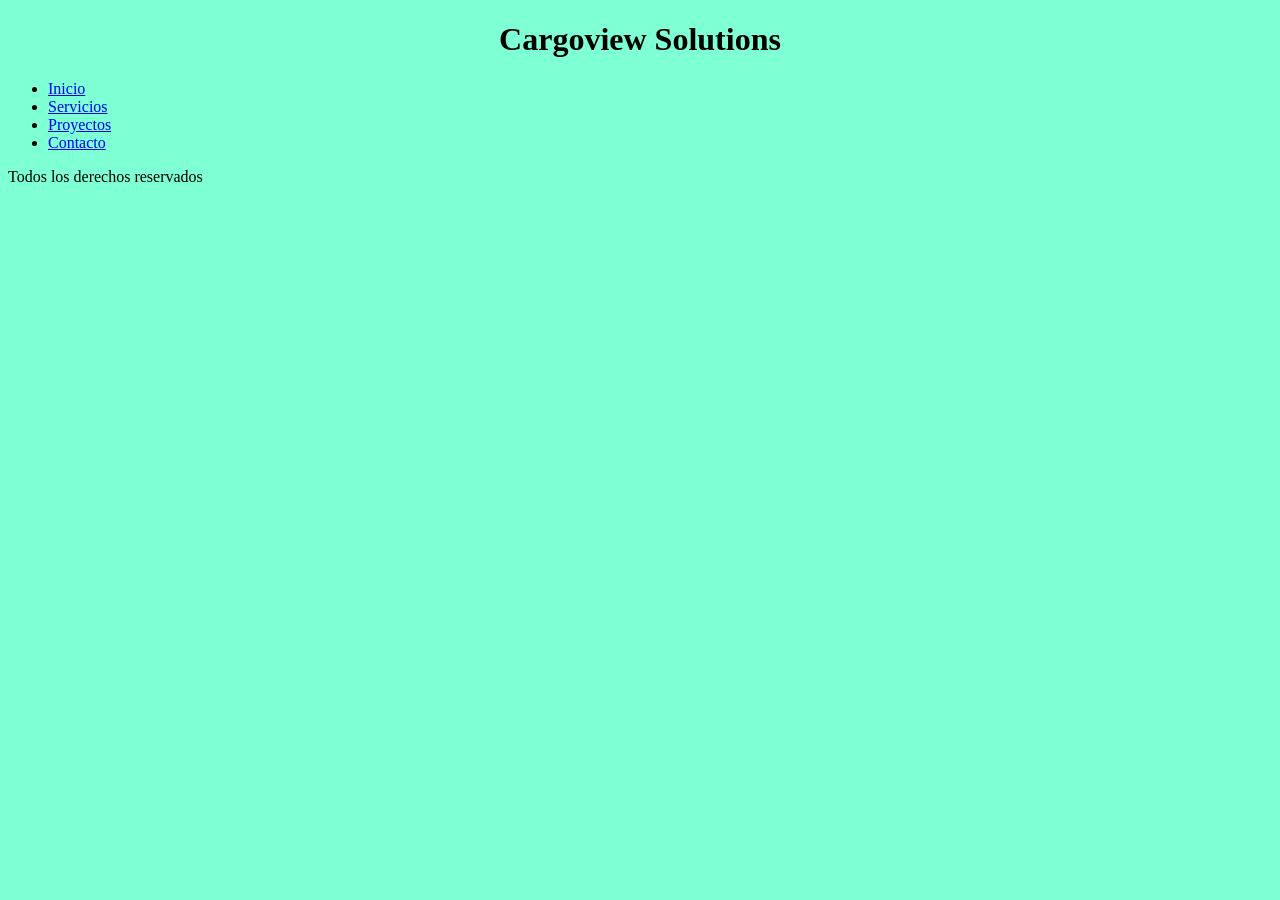
==== index.html @ d5a67017 "Add files via upload" ====
<!DOCTYPE html>
<html lang="es">
<head>
    <meta charset="UTF-8">
    <meta name="viewport" content="width=device-width, initial-scale=1.0">
    <title>Cargoview Solutions</title>
    <link rel="stylesheet" href="estilo.css">
</head>
<body>
    <header>
        <h1 style="text-align: center;"> Cargoview Solutions</h1>
        <nav>
            <UL>
                <li> <a href="index.html">Inicio</a></li>
                <li> <a href="servicios.html">Servicios</a></li>
                <li> <a href="proyectos.html">Proyectos</a></li>
                <li> <a href="contacto.html">Contacto</a></li>
            </UL>
        </nav>
    </header>
    <main>
    </main>
    <footer>
        <p>Todos los derechos reservados</p>
    </footer>
</body>
</html>
---- estilo.css ----
body{
    background-color: aquamarine;
 }
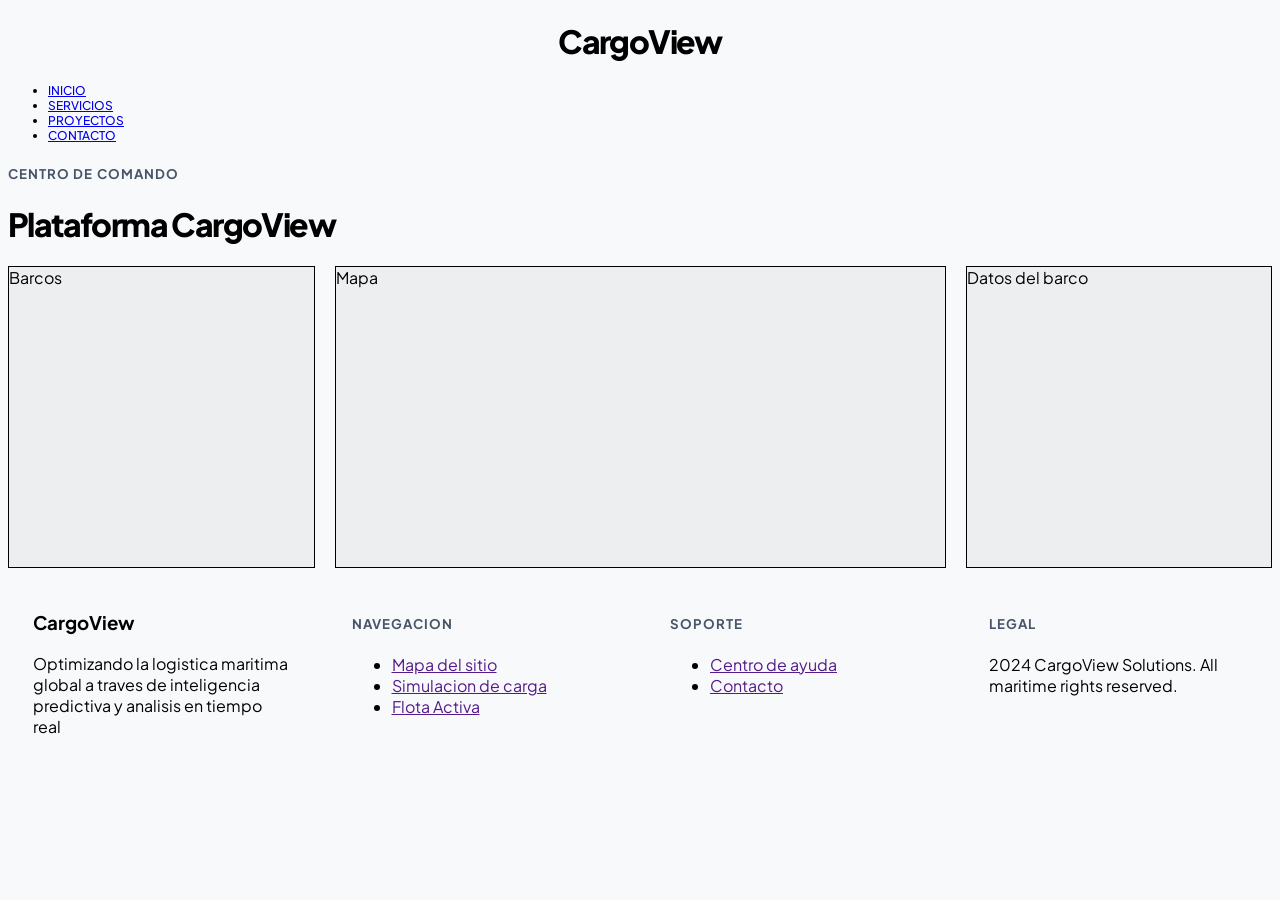
==== commit b3f4f57a: "avances en index, footer y header, estilos ya definidos" ====
--- a/index.html
+++ b/index.html
@@ -4,24 +4,61 @@
     <meta charset="UTF-8">
     <meta name="viewport" content="width=device-width, initial-scale=1.0">
     <title>Cargoview Solutions</title>
-    <link rel="stylesheet" href="estilo.css">
+    <link rel="stylesheet" href="estilos/estilo.css">
 </head>
 <body>
     <header>
-        <h1 style="text-align: center;"> Cargoview Solutions</h1>
+        <h1 style="text-align: center;"> CargoView </h1>
         <nav>
-            <UL>
+            <ul class ='nav-links'>
                 <li> <a href="index.html">Inicio</a></li>
                 <li> <a href="servicios.html">Servicios</a></li>
                 <li> <a href="proyectos.html">Proyectos</a></li>
                 <li> <a href="contacto.html">Contacto</a></li>
-            </UL>
+            </ul>
         </nav>
     </header>
-    <main>
+    <main id = "main">
+        <h5>CENTRO DE COMANDO</h5>
+        <h1>Plataforma CargoView</h1>
+
+        <div class = "contenedor-principal">
+            <div style="width: 25%; height: 300px;" class = "contenedor">
+                Barcos
+            </div>    
+            <div style="width: 50%; height: 300px;" class = "contenedor-mapa">
+                Mapa
+            </div>  
+            <div style="width: 25%; height: 300px;" class = "contenedor">
+                Datos del barco
+            </div>      
+        </div>
     </main>
-    <footer>
-        <p>Todos los derechos reservados</p>
+    <footer id = "footer">
+        <div>
+            <h3>CargoView</h3>
+            <p>Optimizando la logistica maritima global a traves de inteligencia predictiva y analisis en tiempo real</p>
+        </div>
+        <div>
+            <h5>NAVEGACION</h5>
+            <ul>
+                <li><a href ="">Mapa del sitio</a></li>
+                <li><a href ="">Simulacion de carga</a></li>
+                <li><a href ="">Flota Activa</a></li>
+            </ul>
+        </div>
+        <div>
+            <h5>SOPORTE</h5>
+            <ul>
+                <li><a href ="">Centro de ayuda</a></li>
+                <li><a href ="">Contacto</a></li>
+            </ul>
+        </div>
+        <div>
+            <h5>LEGAL</h5>
+            <p>2024 CargoView Solutions. All maritime rights reserved.</p>
+        </div>
+        
     </footer>
 </body>
 </html>
--- a/estilos/estilo.css
+++ b/estilos/estilo.css
@@ -0,0 +1,96 @@
+@import url('https://fonts.googleapis.com/css2?family=Plus+Jakarta+Sans:wght@400;500;600;700;800&display=swap');
+
+/* variables de los colores que se van a usar en la aplicacion */
+:root {
+    --primario: #002147;
+    --secundario: #003366;
+    --tercero: #28a745;
+    --neutral: #475569;
+    --neutral-bg: #eceef0;
+    --blanco: #ffffff;
+    --blanco-nieve: #f8f9fb;
+    --negro: #000000;
+}
+
+body {
+  font-family: 'Plus Jakarta Sans', sans-serif;
+  background-color: var(--blanco-nieve);
+}
+
+footer {
+    display: grid;
+    grid-template-columns: repeat(4, 1fr);
+    grid-gap: 60px;
+    height: 200px;
+    padding: 25px;
+}
+
+h1, h2 {
+  font-weight: 800; 
+  letter-spacing: -0.05em;
+}
+
+h5 {
+    font-weight: 700;
+    letter-spacing: 0.08em;
+    color: var(--neutral);
+    opacity: 100%;
+}
+
+.nav-links, .label {
+  font-weight: 500;
+  text-transform: uppercase;
+  font-size: 0.75rem; 
+}
+
+.contenedor-principal {
+    display: flex;
+    width: 100%;
+    justify-content: space-evenly;
+    gap: 20px;
+}
+
+.contenedor, .contenedor-mapa {
+    border: 1px solid black;
+    background-color: var(--neutral-bg);
+}
+
+.boton {
+    display: inline-block;
+    padding: 10px 16px;
+    border-radius: 8px;
+    border: 1px solid transparent;
+    font-weight: 600;
+    text-decoration: none;
+    cursor: pointer;
+}
+
+.boton-primario {
+    background-color: var(--primario);
+    color: var(--blanco);
+    border-color: var(--primario);
+}
+
+.boton-secundario {
+    background-color: var(--secundario);
+    color: var(--blanco);
+    border-color: var(--secundario);
+}
+
+.boton-tercero {
+    background-color: var(--tercero);
+    color: var(--blanco);
+    border-color: var(--tercero);
+}
+
+.boton-neutral {
+    background-color: var(--neutral);
+    color: var(--blanco);
+    border-color: var(--neutral);
+}
+
+.boton-bordeado {
+    background-color: transparent;
+    color: var(--primario);
+    border-color: var(--primario);
+}
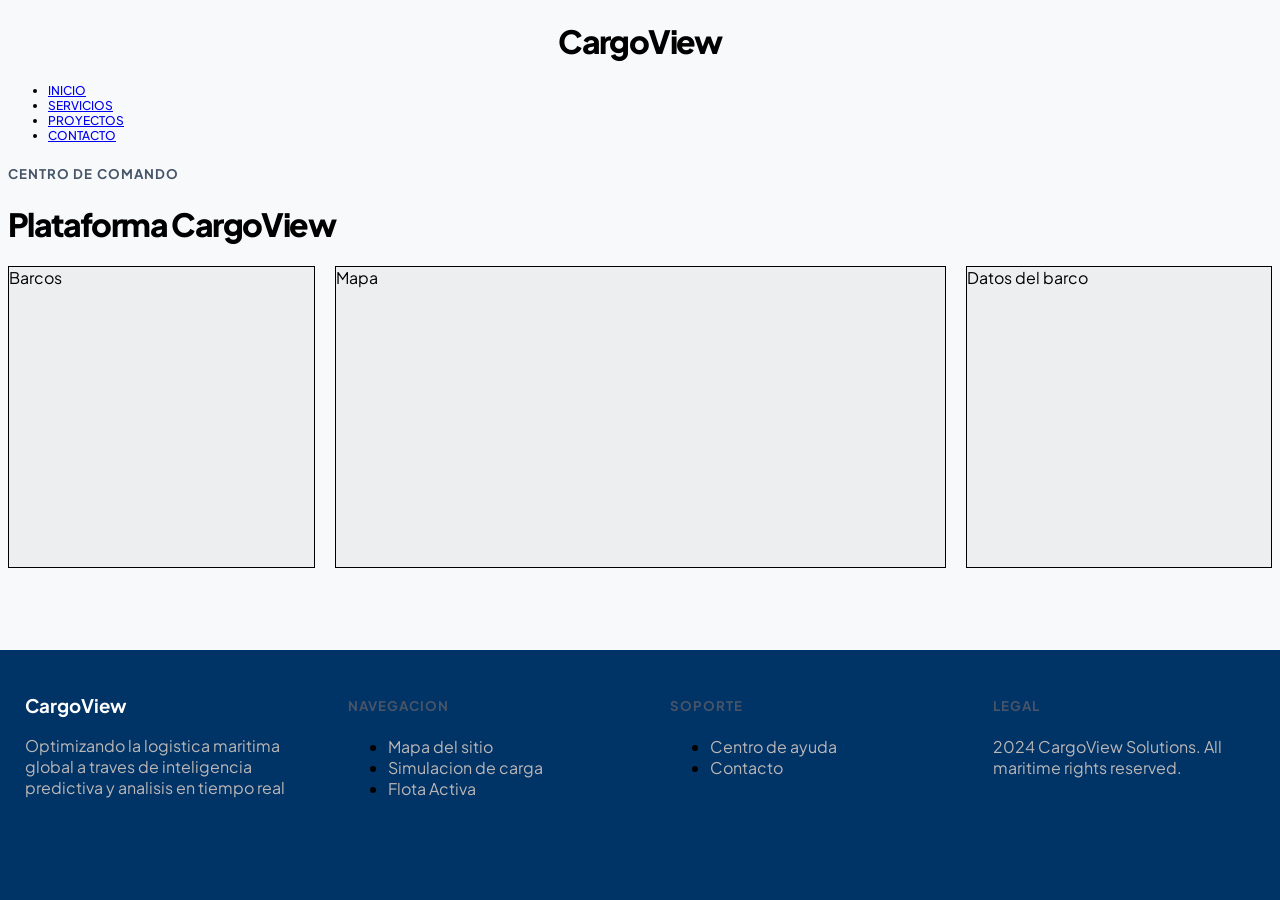
==== commit a59c2106: "Add files via upload" ====
--- a/index.html
+++ b/index.html
@@ -5,6 +5,7 @@
     <meta name="viewport" content="width=device-width, initial-scale=1.0">
     <title>Cargoview Solutions</title>
     <link rel="stylesheet" href="estilos/estilo.css">
+    <link rel="stylesheet" href="https://cdnjs.cloudflare.com/ajax/libs/font-awesome/6.5.0/css/all.min.css">
 </head>
 <body>
     <header>
@@ -42,16 +43,16 @@
         <div>
             <h5>NAVEGACION</h5>
             <ul>
-                <li><a href ="">Mapa del sitio</a></li>
-                <li><a href ="">Simulacion de carga</a></li>
-                <li><a href ="">Flota Activa</a></li>
+                <li><a id="pie" href ="">Mapa del sitio</a></li>
+                <li><a id="pie"  href ="">Simulacion de carga</a></li>
+                <li><a id="pie"  href ="">Flota Activa</a></li>
             </ul>
         </div>
         <div>
             <h5>SOPORTE</h5>
             <ul>
-                <li><a href ="">Centro de ayuda</a></li>
-                <li><a href ="">Contacto</a></li>
+                <li><a id="pie" href ="">Centro de ayuda</a></li>
+                <li><a  id="pie" href ="">Contacto</a></li>
             </ul>
         </div>
         <div>
--- a/estilos/estilo.css
+++ b/estilos/estilo.css
@@ -18,11 +18,15 @@
 }
 
 footer {
-    display: grid;
+    background-color:  #003366;
+    display:grid;
     grid-template-columns: repeat(4, 1fr);
     grid-gap: 60px;
     height: 200px;
     padding: 25px;
+    position: fixed;
+    bottom: 0%;
+    left: 0%;
 }
 
 h1, h2 {
@@ -36,6 +40,9 @@
     color: var(--neutral);
     opacity: 100%;
 }
+h3{ color: var(--blanco);}
+p
+{color: rgb(187, 183, 183)}
 
 .nav-links, .label {
   font-weight: 500;
@@ -93,4 +100,70 @@
     background-color: transparent;
     color: var(--primario);
     border-color: var(--primario);
-}+}
+#pie{color: rgb(187, 183, 183);
+    text-decoration: none;
+    
+}
+.contenedor1{
+height: 300px; 
+background-image:linear-gradient(rgba(0,0,0,0.5), rgba(0,0,0,0.5)), url(https://img.freepik.com/foto-gratis/edificios-ciudad-reflejo-atardecer_23-2152013752.jpg?semt=ais_incoming&w=740&q=80); 
+background-size: cover;
+margin-left: 20px;
+width: 33.33%;
+
+}
+.contenedor2{
+width: 33.33%; 
+height: 700px; 
+background-color: white;
+}
+.contenedor3{
+    width: 33.33%; 
+height: 700px; 
+background-color:#003366;
+}
+.direccion{
+    font-weight: 600;  
+     margin-left: 20px;
+     margin-right: 10px;
+     color: rgb(120, 255, 232); 
+     margin-top:30px;
+      text-align: center;}
+    
+.atencion{
+color: rgb(255, 255, 255);
+margin-top: 70px;
+text-align: center;
+}
+.dias{font-weight: 600; 
+     margin-left: 10px;
+     margin-right: 10px;color: rgb(120, 255, 232);
+      margin-top:5px; 
+      text-align: center;}
+
+.titu{ margin-left: 10px; 
+        color: white;  
+        font-weight: 500;
+        text-align: center;
+    
+    
+    }
+.subtitu{margin-left: 10px; 
+    color: whitesmoke;
+    margin-top: 40px;
+
+}  
+    
+.datos{margin-left: 10px;
+    margin-right: 10px;
+    color: aqua; 
+    margin-top:0px;}
+.cede{color: rgb(255, 255, 255); 
+    margin-top: 30px; 
+    text-align: center;} 
+.texto{color: #000000;}      
+i{
+    margin-right: 10px;
+    color: aqua;
+} 
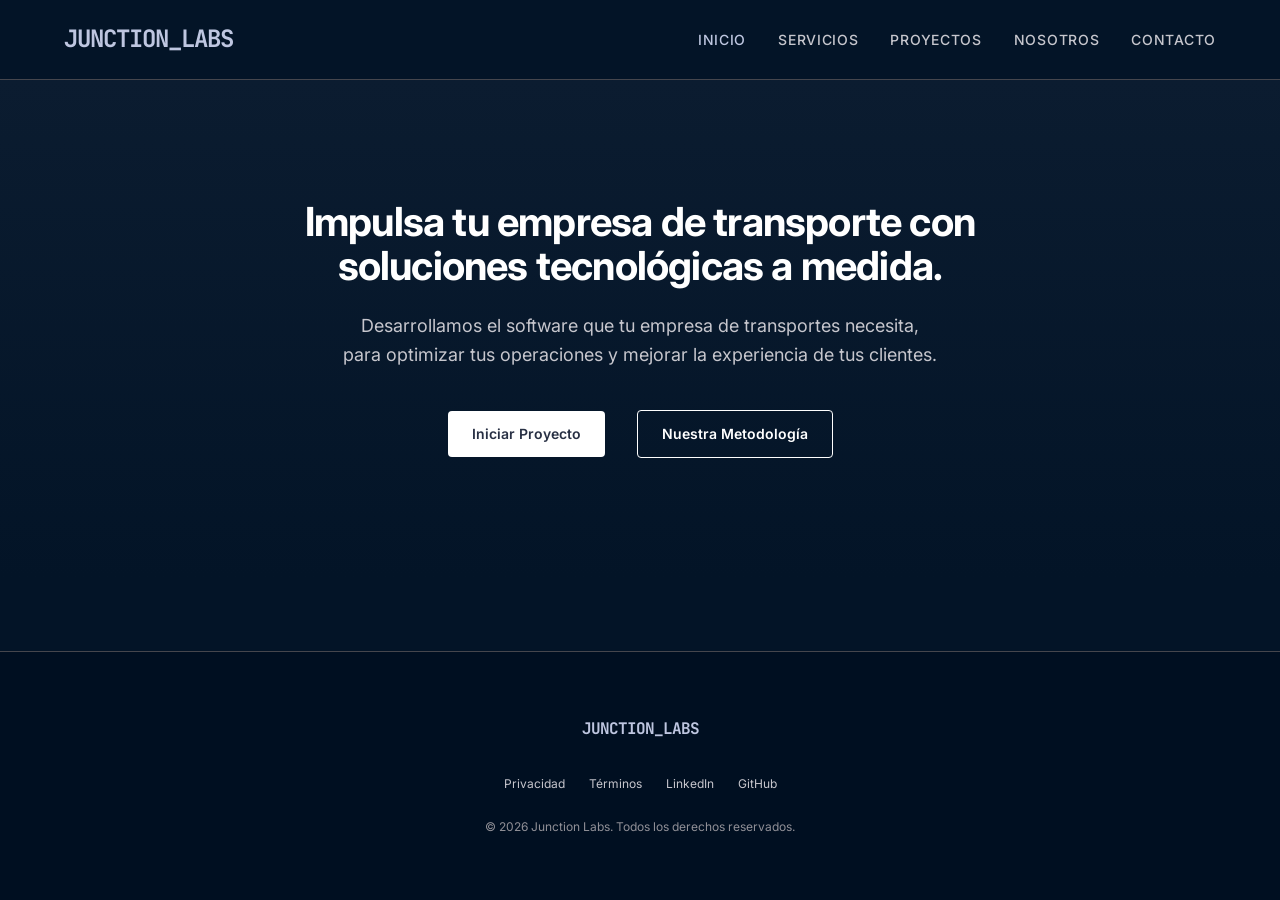
==== commit f91338fe: "refactor consultora junction_labs" ====
--- a/index.html
+++ b/index.html
@@ -1,65 +1,63 @@
-<!DOCTYPE html>
-<html lang="es">
-<head>
-    <meta charset="UTF-8">
-    <meta name="viewport" content="width=device-width, initial-scale=1.0">
-    <title>Cargoview Solutions</title>
-    <link rel="stylesheet" href="estilos/estilo.css">
-    <link rel="stylesheet" href="https://cdnjs.cloudflare.com/ajax/libs/font-awesome/6.5.0/css/all.min.css">
-</head>
-<body>
-    <header>
-        <h1 style="text-align: center;"> CargoView </h1>
-        <nav>
-            <ul class ='nav-links'>
-                <li> <a href="index.html">Inicio</a></li>
-                <li> <a href="servicios.html">Servicios</a></li>
-                <li> <a href="proyectos.html">Proyectos</a></li>
-                <li> <a href="contacto.html">Contacto</a></li>
-            </ul>
-        </nav>
-    </header>
-    <main id = "main">
-        <h5>CENTRO DE COMANDO</h5>
-        <h1>Plataforma CargoView</h1>
-
-        <div class = "contenedor-principal">
-            <div style="width: 25%; height: 300px;" class = "contenedor">
-                Barcos
-            </div>    
-            <div style="width: 50%; height: 300px;" class = "contenedor-mapa">
-                Mapa
-            </div>  
-            <div style="width: 25%; height: 300px;" class = "contenedor">
-                Datos del barco
-            </div>      
-        </div>
-    </main>
-    <footer id = "footer">
-        <div>
-            <h3>CargoView</h3>
-            <p>Optimizando la logistica maritima global a traves de inteligencia predictiva y analisis en tiempo real</p>
-        </div>
-        <div>
-            <h5>NAVEGACION</h5>
-            <ul>
-                <li><a id="pie" href ="">Mapa del sitio</a></li>
-                <li><a id="pie"  href ="">Simulacion de carga</a></li>
-                <li><a id="pie"  href ="">Flota Activa</a></li>
-            </ul>
-        </div>
-        <div>
-            <h5>SOPORTE</h5>
-            <ul>
-                <li><a id="pie" href ="">Centro de ayuda</a></li>
-                <li><a  id="pie" href ="">Contacto</a></li>
-            </ul>
-        </div>
-        <div>
-            <h5>LEGAL</h5>
-            <p>2024 CargoView Solutions. All maritime rights reserved.</p>
-        </div>
-        
-    </footer>
-</body>
-</html>
+<!DOCTYPE html>
+<html lang="es">
+
+<head>
+    <meta charset="UTF-8">
+    <meta name="viewport" content="width=device-width, initial-scale=1.0">
+    <title>Junction Labs | Soluciones Web Esenciales</title>
+    <meta name="description" content="Consultoría de desarrollo web">
+    <link rel="stylesheet" href="estilos/estilo.css">
+    <link rel="stylesheet" href="https://cdnjs.cloudflare.com/ajax/libs/font-awesome/6.5.0/css/all.min.css">
+</head>
+
+<body>
+    <header>
+        <div class="container" style="display: flex; justify-content: space-between; align-items: center; width: 100%;">
+            <div class="logo" style="pointer-events:none;">JUNCTION_LABS</div>
+            <nav>
+                <ul class='nav-links'>
+                    <li><a href="index.html" class="active">Inicio</a></li>
+                    <li><a href="servicios.html">Servicios</a></li>
+                    <li><a href="proyectos.html">Proyectos</a></li>
+                    <li><a href="nosotros.html">Nosotros</a></li>
+                    <li><a href="contacto.html">Contacto</a></li>
+                </ul>
+            </nav>
+        </div>
+    </header>
+
+    <main>
+        <section class="hero hero-content">
+            <div class="container" style="width: 60%;">
+                <h1>Impulsa tu empresa de transporte con soluciones tecnológicas a medida.</h1>
+                <p>Desarrollamos el software que tu empresa de transportes necesita, para optimizar tus operaciones y
+                    mejorar la experiencia de tus clientes.</p>
+                <div class="hero-actions">
+                    <a href="contacto.html" class="btn btn-primary">Iniciar Proyecto</a>
+                    <a href="servicios.html" class="btn btn-secondary">Nuestra Metodología</a>
+                </div>
+            </div>
+            <div class="container" style="width: 40%;">
+                <div class="hero-image"
+                    style="background: url('imagenes/hero.png') center/cover; height: 300px; border-radius: 4px; border: 1px solid var(--color-outline-variant);">
+                </div>
+            </div>
+        </section>
+    </main>
+
+    <footer>
+        <div class="container">
+            <div class="logo" style="margin-bottom: 32px; font-size: 1rem;">JUNCTION_LABS</div>
+            <div class="footer-links">
+                <a href="#">Privacidad</a>
+                <a href="#">Términos</a>
+                <a href="#">LinkedIn</a>
+                <a href="#">GitHub</a>
+            </div>
+            <p style="font-size: 0.75rem; color: var(--color-outline);">© 2026 Junction Labs. Todos los derechos
+                reservados.</p>
+        </div>
+    </footer>
+</body>
+
+</html>
--- a/estilos/estilo.css
+++ b/estilos/estilo.css
@@ -1,169 +1,269 @@
-@import url('https://fonts.googleapis.com/css2?family=Plus+Jakarta+Sans:wght@400;500;600;700;800&display=swap');
-
-/* variables de los colores que se van a usar en la aplicacion */
-:root {
-    --primario: #002147;
-    --secundario: #003366;
-    --tercero: #28a745;
-    --neutral: #475569;
-    --neutral-bg: #eceef0;
-    --blanco: #ffffff;
-    --blanco-nieve: #f8f9fb;
-    --negro: #000000;
+@import url('https://fonts.googleapis.com/css2?family=Inter:wght@400;500;600;700&family=JetBrains+Mono:wght@500&display=swap');
+@import url('paleta.css');
+
+* {
+    margin: 0;
+    padding: 0;
+    box-sizing: border-box;
 }
 
 body {
-  font-family: 'Plus Jakarta Sans', sans-serif;
-  background-color: var(--blanco-nieve);
+    font-family: 'Inter', sans-serif;
+    background-color: var(--color-background);
+    color: var(--color-on-background);
+    line-height: 1.6;
+    overflow-x: hidden;
+    min-height: 100vh;
+    display: flex;
+    flex-direction: column;
+}
+
+.container {
+    max-width: 1200px;
+    margin: 0 auto;
+    padding: 0 24px;
+}
+
+/* 
+tama;os para la pantalla completa
+10vh header
+75vh main
+15vh footer */
+
+header {
+    min-height: 80px;
+    display: flex;
+    align-items: center;
+    justify-content: space-between;
+    border-bottom: 1px solid var(--color-outline-variant);
+    background-color: var(--color-surface);
+}
+
+/* flex 1 sirve mas que definir altos fijos ya que 
+estira el modulo hasta el footer siempre*/
+
+main {
+    flex: 1;
 }
 
 footer {
-    background-color:  #003366;
-    display:grid;
-    grid-template-columns: repeat(4, 1fr);
-    grid-gap: 60px;
-    height: 200px;
-    padding: 25px;
-    position: fixed;
-    bottom: 0%;
-    left: 0%;
-}
-
-h1, h2 {
-  font-weight: 800; 
-  letter-spacing: -0.05em;
-}
-
-h5 {
+    padding: 64px 0;
+    border-top: 1px solid var(--color-outline-variant);
+    background-color: var(--color-surface-container-lowest);
+    text-align: center;
+}
+
+.logo {
+    font-family: 'JetBrains Mono', monospace;
+    font-size: 1.5rem;
     font-weight: 700;
-    letter-spacing: 0.08em;
-    color: var(--neutral);
-    opacity: 100%;
-}
-h3{ color: var(--blanco);}
-p
-{color: rgb(187, 183, 183)}
-
-.nav-links, .label {
-  font-weight: 500;
-  text-transform: uppercase;
-  font-size: 0.75rem; 
-}
-
-.contenedor-principal {
-    display: flex;
-    width: 100%;
-    justify-content: space-evenly;
-    gap: 20px;
-}
-
-.contenedor, .contenedor-mapa {
-    border: 1px solid black;
-    background-color: var(--neutral-bg);
-}
-
-.boton {
+    color: var(--color-primary);
+    letter-spacing: -1px;
+}
+
+nav ul {
+    display: flex;
+    list-style: none;
+    gap: 32px;
+}
+
+nav a {
+    text-decoration: none;
+    color: var(--color-on-surface-variant);
+    font-size: 0.875rem;
+    font-weight: 500;
+    text-transform: uppercase;
+    letter-spacing: 0.05em;
+    transition: color 0.2s ease;
+}
+
+nav a:hover,
+nav a.active {
+    color: var(--color-primary);
+}
+
+.hero {
+    padding: 120px 0;
+    text-align: center;
+    background: linear-gradient(180deg, var(--color-surface-container-low) 0%, var(--color-background) 100%);
+}
+
+.hero-content {
+    display: flex;
+    flex-direction: row;
+}
+
+.hero-label {
+    font-family: 'JetBrains Mono', monospace;
+    color: var(--color-primary);
+    font-size: 0.875rem;
+    margin-bottom: 16px;
+    display: block;
+    text-transform: uppercase;
+}
+
+.hero-actions {
+    display: flex;
+    gap: 16px;
+    align-items: center;
+    justify-content: center;
+}
+
+h1 {
+    font-size: 2.5rem;
+    font-weight: 700;
+    line-height: 1.1;
+    margin-bottom: 24px;
+    letter-spacing: -0.02em;
+    color: #ffffff;
+}
+
+.hero p {
+    font-size: 1.125rem;
+    color: var(--color-on-surface-variant);
+    max-width: 600px;
+    margin: 0 auto 40px;
+}
+
+.btn {
     display: inline-block;
-    padding: 10px 16px;
-    border-radius: 8px;
-    border: 1px solid transparent;
+    padding: 12px 24px;
+    border-radius: 4px;
     font-weight: 600;
     text-decoration: none;
+    transition: all 0.2s ease;
     cursor: pointer;
-}
-
-.boton-primario {
-    background-color: var(--primario);
-    color: var(--blanco);
-    border-color: var(--primario);
-}
-
-.boton-secundario {
-    background-color: var(--secundario);
-    color: var(--blanco);
-    border-color: var(--secundario);
-}
-
-.boton-tercero {
-    background-color: var(--tercero);
-    color: var(--blanco);
-    border-color: var(--tercero);
-}
-
-.boton-neutral {
-    background-color: var(--neutral);
-    color: var(--blanco);
-    border-color: var(--neutral);
-}
-
-.boton-bordeado {
+    font-size: 0.875rem;
+}
+
+.btn-primary {
+    background-color: #ffffff;
+    color: var(--color-on-primary);
+}
+
+.btn-primary:hover {
+    background-color: var(--color-primary);
+}
+
+.btn-secondary {
     background-color: transparent;
-    color: var(--primario);
-    border-color: var(--primario);
-}
-#pie{color: rgb(187, 183, 183);
+    border: 1px solid #ffffff;
+    color: #ffffff;
+    margin-left: 16px;
+}
+
+.btn-secondary:hover {
+    background-color: rgba(255, 255, 255, 0.1);
+}
+
+.section-grid {
+    padding: 80px 0;
+    display: grid;
+    grid-template-columns: repeat(12, 1fr);
+    gap: 24px;
+}
+
+.card {
+    grid-column: span 4;
+    background-color: var(--color-surface-container);
+    padding: 32px;
+    border-radius: 4px;
+    border: 1px solid var(--color-outline-variant);
+}
+
+.card h3 {
+    font-size: 1.5rem;
+    margin-bottom: 16px;
+    color: #ffffff;
+}
+
+.card p {
+    color: var(--color-on-surface-variant);
+    font-size: 0.875rem;
+}
+
+.team-grid {
+    display: flex;
+    justify-content: center;
+    gap: 48px;
+    flex-wrap: wrap;
+    padding: 40px 0;
+}
+
+.team-member {
+    display: flex;
+    flex-direction: column;
+    align-items: center;
+    width: 200px;
+}
+
+.member-photo {
+    width: 160px;
+    height: 160px;
+    border-radius: 50%;
+    background-color: var(--color-surface-container-high);
+    border: 2px solid var(--color-outline-variant);
+    margin-bottom: 20px;
+    overflow: hidden;
+    transition: border-color 0.3s ease;
+}
+
+.member-photo:hover {
+    border-color: var(--color-primary);
+}
+
+.member-photo img {
+    width: 100%;
+    height: 100%;
+    object-fit: cover;
+}
+
+.team-member h3 {
+    font-size: 1.125rem;
+    color: #ffffff;
+    margin-bottom: 8px;
+}
+
+.team-member span {
+    font-family: 'JetBrains Mono', monospace;
+    font-size: 0.75rem;
+    color: var(--color-primary);
+    text-transform: uppercase;
+}
+
+.footer-links {
+    margin-bottom: 24px;
+    display: flex;
+    justify-content: center;
+    gap: 24px;
+}
+
+.footer-links a {
+    color: var(--color-on-surface-variant);
     text-decoration: none;
-    
-}
-.contenedor1{
-height: 300px; 
-background-image:linear-gradient(rgba(0,0,0,0.5), rgba(0,0,0,0.5)), url(https://img.freepik.com/foto-gratis/edificios-ciudad-reflejo-atardecer_23-2152013752.jpg?semt=ais_incoming&w=740&q=80); 
-background-size: cover;
-margin-left: 20px;
-width: 33.33%;
-
-}
-.contenedor2{
-width: 33.33%; 
-height: 700px; 
-background-color: white;
-}
-.contenedor3{
-    width: 33.33%; 
-height: 700px; 
-background-color:#003366;
-}
-.direccion{
-    font-weight: 600;  
-     margin-left: 20px;
-     margin-right: 10px;
-     color: rgb(120, 255, 232); 
-     margin-top:30px;
-      text-align: center;}
-    
-.atencion{
-color: rgb(255, 255, 255);
-margin-top: 70px;
-text-align: center;
-}
-.dias{font-weight: 600; 
-     margin-left: 10px;
-     margin-right: 10px;color: rgb(120, 255, 232);
-      margin-top:5px; 
-      text-align: center;}
-
-.titu{ margin-left: 10px; 
-        color: white;  
-        font-weight: 500;
-        text-align: center;
-    
-    
-    }
-.subtitu{margin-left: 10px; 
-    color: whitesmoke;
-    margin-top: 40px;
-
-}  
-    
-.datos{margin-left: 10px;
-    margin-right: 10px;
-    color: aqua; 
-    margin-top:0px;}
-.cede{color: rgb(255, 255, 255); 
-    margin-top: 30px; 
-    text-align: center;} 
-.texto{color: #000000;}      
-i{
-    margin-right: 10px;
-    color: aqua;
-} +    font-size: 0.75rem;
+}
+
+@media (max-width: 1368px) {
+    .hero-content {
+        flex-direction: column;
+    }
+
+    .hero-image {
+        display: none;
+    }
+}
+
+@media (max-width: 768px) {
+    h1 {
+        font-size: 2.5rem;
+    }
+
+    .card {
+        grid-column: span 12;
+    }
+
+    nav ul {
+        gap: 10px;
+    }
+}
